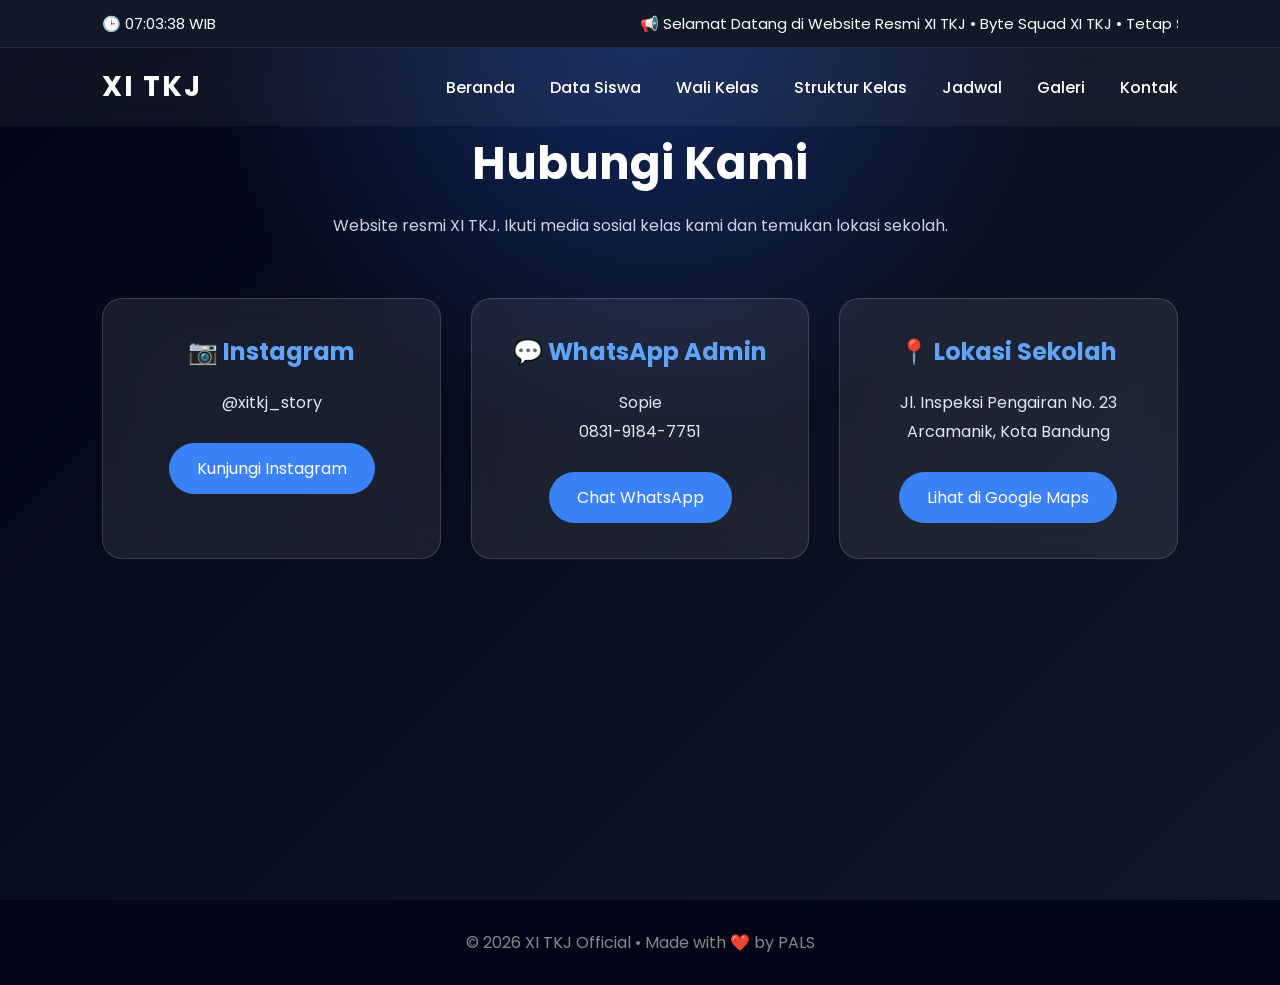
==== kontak.html @ ce1cf1f9 "XI-TKJ" ====
<!DOCTYPE html>
<html lang="id">
<head>
    <meta charset="UTF-8">
    <meta name="viewport" content="width=device-width, initial-scale=1.0">

    <title>Kontak - XI TKJ Official</title>

    <link rel="stylesheet" href="style.css">

    <link href="https://fonts.googleapis.com/css2?family=Poppins:wght@300;400;500;600;700&display=swap" rel="stylesheet">
</head>

<body>

    <!-- TOP BAR -->
<div class="topbar">

    <div id="clock">00:00:00 WIB</div>

    <div class="marquee">
        <span>
            📢 Selamat Datang di Website Resmi XI TKJ • Byte Squad XI TKJ • Tetap Semangat Belajar 🚀
        </span>
    </div>

</div>

<div id="loader">
    <h1>XI TKJ</h1>
</div>

<header>

<nav>

<div class="logo">

XI TKJ

</div>

<ul>

<li><a href="index.html">Beranda</a></li>
<li><a href="siswa.html">Data Siswa</a></li>
<li><a href="wali.html">Wali Kelas</a></li>
<li><a href="struktur.html">Struktur Kelas</a></li>
<li><a href="jadwal.html">Jadwal</a></li>
<li><a href="galeri.html">Galeri</a></li>
<li><a href="kontak.html">Kontak</a></li>

</ul>

</nav>

</header>

<section class="kontak">

<h1>Hubungi Kami</h1>

<p class="subtitle">
Website resmi XI TKJ. Ikuti media sosial kelas kami dan temukan lokasi sekolah.
</p>

<div class="kontak-grid">

<div class="kontak-card">

<h2>📷 Instagram</h2>

<p>@xitkj_story</p>

<a href="https://www.instagram.com/xitkj_story/" target="_blank">
Kunjungi Instagram
</a>

</div>
   <div class="kontak-card">

        <h2>💬 WhatsApp Admin</h2>

        <p>
            Sopie<br>
            0831-9184-7751
        </p>

        <a href="https://wa.me/6285834478438" target="_blank">
            Chat WhatsApp
        </a>

    </div>

<div class="kontak-card">

<h2>📍 Lokasi Sekolah</h2>

<p>
Jl. Inspeksi Pengairan No. 23<br>
Arcamanik, Kota Bandung
</p>

<a href="https://maps.google.com/?q=Jl. Sungai Cisaranten Kulon Inspeksi Pengairan No.23, RT./RW/RW.04/03, Cisaranten Kulon, Kec. Arcamanik, Kota Bandung, Jawa Barat 40293" target="_blank">
Lihat di Google Maps
</a>

</div>

</div>

</section>

<footer>

<p>

© 2026 XI TKJ Official • Made with ❤️ by PALS

</p>

</footer>

<script src="script.js"></script>

</body>
</html>
---- style.css ----
*{
margin:0;
padding:0;
box-sizing:border-box;
font-family:'Poppins',sans-serif;
}

body{
background:#0b1120;
color:white;    
overflow-x:hidden;
}

/* Loader */

#loader{
position:fixed;
top:0;
left:0;
width:100%;
height:100%;
background:#000;
display:flex;
justify-content:center;
align-items:center;
font-size:40px;
font-weight:bold;
z-index:9999;
transition:1s;
}

/* Navbar */

header{
position:fixed;
width:100%;
top:0;
left:0;
padding:18px 8%;
backdrop-filter:blur(15px);
background:rgba(255,255,255,.05);
z-index:100;
}

nav{
display:flex;
justify-content:space-between;
align-items:center;
}

.logo{
font-size:28px;
font-weight:700;
letter-spacing:2px;
}

nav ul{
display:flex;
list-style:none;
gap:35px;
}

nav ul li a{

text-decoration:none;
color:white;
font-weight:500;
transition:.3s;

}

nav ul li a:hover{

color:#60a5fa;

}

/* Hero */

.hero{

height:100vh;

display:flex;

justify-content:center;

align-items:center;

text-align:center;

padding:0 20px;

background:

linear-gradient(rgba(0,0,0,.65),rgba(0,0,0,.75)),

url("https://images.unsplash.com/photo-1518770660439-4636190af475?auto=format&fit=crop&w=1600&q=80");

background-size:cover;

background-position:center;

}

.hero-content{

max-width:800px;

animation:fadeUp 1.5s;

}

.hero h1{

font-size:25px;

letter-spacing:5px;

color:#60a5fa;

}

.hero h2{

font-size:60px;

margin:10px 0;

}

.hero p{

margin:25px 0;

line-height:1.8;

color:#ddd;

}

.btn{

display:inline-block;

padding:15px 40px;

background:#3b82f6;

color:white;

text-decoration:none;

border-radius:40px;

transition:.3s;

}

.btn:hover{

transform:translateY(-5px);

background:#2563eb;

}

/* About */

.about{

padding:100px 12%;

text-align:center;

}

.about h2{

font-size:40px;

margin-bottom:20px;

}

.about p{

max-width:900px;

margin:auto;

line-height:1.8;

color:#cfcfcf;

}

/* Footer */

footer{

padding:30px;

text-align:center;

background:#020617;

color:#888;

}

/* Animation */

@keyframes fadeUp{

from{

opacity:0;

transform:translateY(40px);

}

to{

opacity:1;

transform:translateY(0);

}

}

/* Responsive */

@media(max-width:768px){

nav{

flex-direction:column;

gap:15px;

}

nav ul{

flex-wrap:wrap;

justify-content:center;

}

.hero h2{

font-size:38px;

}

.about h2{

font-size:30px;

}

}
.students{
    padding:120px 8%;
}

.students h1{
    text-align:center;
    margin-bottom:40px;
    font-size:42px;
}

.student-grid{
    display:grid;
    grid-template-columns:repeat(auto-fit,minmax(250px,1fr));
    gap:25px;
}

.card{
    background:rgba(255,255,255,.05);
    border:1px solid rgba(255,255,255,.1);
    border-radius:20px;
    padding:30px;
    text-align:center;
    transition:.3s;
    backdrop-filter:blur(10px);
}

.card:hover{
    transform:translateY(-10px);
    box-shadow:0 10px 30px rgba(59,130,246,.3);
}

.card img{
    width:120px;
    height:120px;
    border-radius:50%;
    object-fit:cover;
    margin-bottom:20px;
    border:4px solid #3b82f6;
}

.card h2{
    color:#60a5fa;
    margin-bottom:10px;
}

.card p{
    color:white;
}
/* ========================= */
/*       WALI KELAS          */
/* ========================= */

.wali{
    min-height:100vh;
    display:flex;
    flex-direction:column;
    justify-content:center;
    align-items:center;
    text-align:center;
    padding:120px 20px;
}

.wali img{
    width:190px;
    height:190px;
    border-radius:50%;
    object-fit:cover;
    border:5px solid #3b82f6;
    margin-bottom:25px;
    transition:.4s;
}

.wali img:hover{
    transform:scale(1.05);
}

.wali h1{
    font-size:42px;
    margin-bottom:10px;
}

.wali h3{
    color:#60a5fa;
    margin-bottom:20px;
}

.wali p{
    max-width:700px;
    color:#cfcfcf;
    line-height:1.8;
    font-size:17px;
}
/* ===== STRUKTUR ORGANISASI ===== */

.struktur{
    padding:130px 8%;
    min-height:100vh;
    background:
    radial-gradient(circle at top,#2563eb33,transparent 40%),
    linear-gradient(135deg,#020617,#111827);
}

.struktur h1{
    text-align:center;
    color:white;
    font-size:42px;
    margin-bottom:60px;
}

.tree{
    display:flex;
    flex-direction:column;
    align-items:center;
}

.level{
    display:flex;
    justify-content:center;
}

.level.multi{
    gap:35px;
    flex-wrap:wrap;
}

.connector{
    width:4px;
    height:45px;
    background:#3b82f6;
}

.jabatan{
    width:260px;
    padding:25px;
    border-radius:20px;
    text-align:center;

    background:rgba(255,255,255,.08);
    border:1px solid rgba(255,255,255,.15);
    backdrop-filter:blur(15px);

    transition:.3s;
    box-shadow:0 10px 30px rgba(0,0,0,.25);
}

.jabatan:hover{
    transform:translateY(-8px);
    box-shadow:0 0 30px #3b82f6;
}

.jabatan h2{
    color:#60a5fa;
    margin-bottom:10px;
}

.jabatan p{
    color:#e5e7eb;
    line-height:1.6;
}
/* ========================= */
/*         KONTAK            */
/* ========================= */

.kontak{
    min-height:100vh;
    padding:130px 8%;
    background:
    radial-gradient(circle at top,#2563eb55,transparent 40%),
    linear-gradient(135deg,#020617,#111827);
}

.kontak h1{
    text-align:center;
    font-size:45px;
    margin-bottom:15px;
}

.subtitle{
    text-align:center;
    color:#cbd5e1;
    margin-bottom:60px;
}

.kontak-grid{
    display:grid;
    grid-template-columns:repeat(auto-fit,minmax(320px,1fr));
    gap:30px;
}

.kontak-card{
    background:rgba(255,255,255,.08);
    border:1px solid rgba(255,255,255,.15);
    backdrop-filter:blur(15px);
    border-radius:20px;
    padding:35px;
    text-align:center;
    transition:.35s;
}

.kontak-card:hover{
    transform:translateY(-10px);
    box-shadow:0 10px 35px rgba(59,130,246,.4);
}

.kontak-card h2{
    color:#60a5fa;
    margin-bottom:20px;
}

.kontak-card p{
    color:#e2e8f0;
    line-height:1.8;
    margin-bottom:25px;
}

.kontak-card a{
    display:inline-block;
    padding:13px 28px;
    border-radius:40px;
    background:#3b82f6;
    color:white;
    text-decoration:none;
    transition:.3s;
}

.kontak-card a:hover{
    background:#2563eb;
}
/* ========================= */
/* TOP BAR */
/* ========================= */

.topbar{

    display:flex;
    justify-content:space-between;
    align-items:center;

    padding:12px 8%;

    background:#111827;

    color:white;

    font-size:15px;

    position:fixed;

    width:100%;

    top:0;

    z-index:999;

    border-bottom:1px solid rgba(255,255,255,.1);

}

.marquee{

    overflow:hidden;

    white-space:nowrap;

    width:50%;

}

.marquee span{

    display:inline-block;

    animation:marquee 15s linear infinite;

}

@keyframes marquee{

0%{
transform:translateX(100%);
}

100%{
transform:translateX(-100%);
}

}

header{

top:48px;

}

/* ========================= */
/* STATISTIK */
/* ========================= */

.stats{

padding:80px 8%;

display:flex;

justify-content:center;

gap:40px;

flex-wrap:wrap;

}

.stat-card{

background:rgba(255,255,255,.06);

padding:25px;

border-radius:20px;

width:230px;

text-align:center;

backdrop-filter:blur(10px);

transition:.3s;

}

.stat-card:hover{

transform:translateY(-8px);

box-shadow:0 0 25px #3b82f6;

}

.stat-card h2{

font-size:40px;

color:#60a5fa;

}

/* ========================= */
/* ANIMASI */
/* ========================= */

.hidden{

opacity:0;

transform:translateY(50px);

transition:1s;

}

.show{

opacity:1;

transform:translateY(0);

}
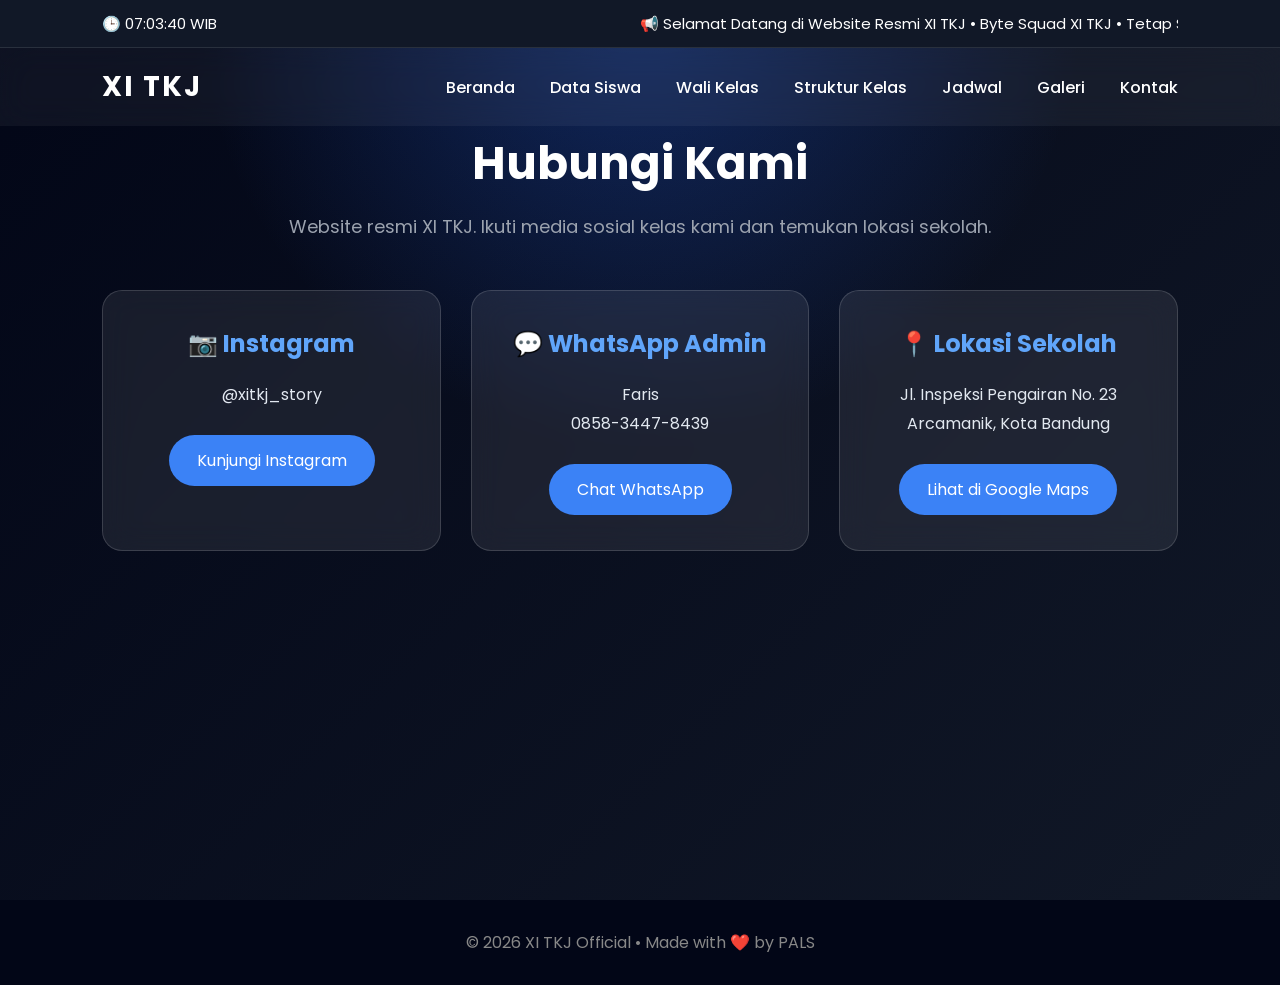
==== commit 82807228: "update web" ====
--- a/kontak.html
+++ b/kontak.html
@@ -82,8 +82,8 @@
         <h2>💬 WhatsApp Admin</h2>
 
         <p>
-            Sopie<br>
-            0831-9184-7751
+            Faris<br>
+            0858-3447-8439
         </p>
 
         <a href="https://wa.me/6285834478438" target="_blank">
--- a/style.css
+++ b/style.css
@@ -275,43 +275,129 @@
 }
 
 .student-grid{
-    display:grid;
-    grid-template-columns:repeat(auto-fit,minmax(250px,1fr));
-    gap:25px;
+
+display:grid;
+
+grid-template-columns:repeat(4,1fr);
+
+gap:30px;
+
+margin-top:40px;
+
+align-items:stretch;
+
 }
 
 .card{
-    background:rgba(255,255,255,.05);
-    border:1px solid rgba(255,255,255,.1);
+    background:transparent;
+    border:none;
+    padding:0;
+    height:380px;
+    perspective:1000px;
+}
+
+.card-inner{
+    width:100%;
+    height:100%;
+    position:relative;
+    transition:.8s;
+    transform-style:preserve-3d;
+}
+
+.card:hover .card-inner{
+    transform:rotateY(180deg);
+}
+
+.card-front,
+.card-back{
+
+    position:absolute;
+
+    width:100%;
+    height:100%;
+
     border-radius:20px;
-    padding:30px;
-    text-align:center;
-    transition:.3s;
-    backdrop-filter:blur(10px);
-}
-
-.card:hover{
-    transform:translateY(-10px);
-    box-shadow:0 10px 30px rgba(59,130,246,.3);
-}
-
-.card img{
+
+    display:flex;
+    flex-direction:column;
+    justify-content:center;
+    align-items:center;
+
+    backface-visibility:hidden;
+
+    background:rgba(255,255,255,.06);
+
+    border:1px solid rgba(255,255,255,.12);
+
+    backdrop-filter:blur(12px);
+
+    box-shadow:0 10px 25px rgba(0,0,0,.35);
+
+    padding:25px;
+}
+
+.card-front img{
+
     width:120px;
     height:120px;
+
+    object-fit:cover;
+
     border-radius:50%;
-    object-fit:cover;
+
+    border:4px solid #3b82f6;
+
     margin-bottom:20px;
-    border:4px solid #3b82f6;
-}
-
-.card h2{
+}
+
+.card-front h2{
     color:#60a5fa;
-    margin-bottom:10px;
-}
-
-.card p{
+}
+
+.card-front p{
     color:white;
 }
+
+.card-back{
+
+    transform:rotateY(180deg);
+
+    text-align:center;
+}
+
+.card-back h3{
+    color:#60a5fa;
+    margin-bottom:15px;
+}
+
+.card-back hr{
+    width:80%;
+    margin:12px auto;
+    border:.5px solid rgba(255,255,255,.2);
+}
+
+.card-back p{
+    margin:6px 0;
+}
+
+.badge{
+
+    margin-top:15px;
+
+    background:#2563eb;
+
+    padding:8px 18px;
+
+    border-radius:25px;
+
+    font-weight:600;
+}
+
+.school{
+    margin-top:15px;
+    color:#60a5fa;
+}
+
 /* ========================= */
 /*       WALI KELAS          */
 /* ========================= */
@@ -630,4 +716,300 @@
 
 transform:translateY(0);
 
+}
+/* ========================================= */
+/*            HALAMAN JADWAL                 */
+/* ========================================= */
+
+.jadwal{
+    padding:140px 8% 80px;
+    min-height:100vh;
+
+    background:
+    radial-gradient(circle at top,#2563eb55,transparent 40%),
+    linear-gradient(135deg,#020617,#111827);
+}
+
+.jadwal h1{
+    text-align:center;
+    font-size:46px;
+    margin-bottom:10px;
+    color:#ffffff;
+}
+
+.subtitle{
+    text-align:center;
+    color:#9ca3af;
+    margin-bottom:50px;
+    font-size:18px;
+}
+
+.hari{
+    background:rgba(255,255,255,.06);
+    backdrop-filter:blur(15px);
+    border:1px solid rgba(255,255,255,.12);
+    border-radius:22px;
+    padding:30px;
+    margin-bottom:45px;
+    box-shadow:0 10px 30px rgba(0,0,0,.35);
+    transition:.35s;
+}
+
+.hari:hover{
+    transform:translateY(-8px);
+    box-shadow:0 0 35px rgba(59,130,246,.45);
+}
+
+.hari h2{
+    margin-bottom:25px;
+    color:#60a5fa;
+    font-size:30px;
+    text-align:center;
+}
+
+table{
+    width:100%;
+    border-collapse:collapse;
+    overflow:hidden;
+    border-radius:15px;
+}
+
+table th{
+
+    background:#2563eb;
+
+    color:white;
+
+    padding:15px;
+
+    font-size:17px;
+}
+
+table td{
+
+    padding:14px;
+
+    border-bottom:1px solid rgba(255,255,255,.08);
+
+    color:#f3f4f6;
+
+    transition:.25s;
+}
+
+table tr:nth-child(even){
+
+    background:rgba(255,255,255,.03);
+}
+
+table tr:hover{
+
+    background:rgba(59,130,246,.18);
+
+    transform:scale(1.01);
+}
+
+.istirahat{
+
+    background:#f59e0b !important;
+
+    color:#111827 !important;
+
+    font-weight:bold;
+}
+
+.sholat{
+
+    background:#22c55e !important;
+
+    color:white !important;
+
+    font-weight:bold;
+}
+
+.hidden{
+
+    opacity:0;
+
+    transform:translateY(50px);
+
+    transition:all .8s ease;
+}
+
+.show{
+
+    opacity:1;
+
+    transform:translateY(0);
+}
+
+/* ========================= */
+/* RESPONSIVE */
+/* ========================= */
+
+@media(max-width:900px){
+
+.jadwal{
+
+padding:130px 15px 50px;
+
+}
+
+.jadwal h1{
+
+font-size:34px;
+
+}
+
+.hari{
+
+padding:20px;
+
+}
+
+.hari h2{
+
+font-size:24px;
+
+}
+
+table{
+
+display:block;
+
+overflow-x:auto;
+
+white-space:nowrap;
+
+}
+
+table th{
+
+font-size:15px;
+
+}
+
+table td{
+
+font-size:14px;
+
+padding:12px;
+
+}
+
+}
+/* ========================= */
+/* RESPONSIVE STUDENT GRID   */
+/* ========================= */
+
+@media (max-width:1200px){
+
+.student-grid{
+
+grid-template-columns:repeat(3,1fr);
+
+}
+
+}
+
+@media (max-width:768px){
+
+.student-grid{
+
+grid-template-columns:repeat(2,1fr);
+
+}
+
+}
+
+@media (max-width:500px){
+
+.student-grid{
+
+grid-template-columns:1fr;
+
+}
+
+}
+/* ===========================
+   ULANG TAHUN TERDEKAT
+=========================== */
+
+.birthday-card{
+
+    max-width:700px;
+
+    margin:35px auto;
+
+    padding:22px 25px;
+
+    border-radius:22px;
+
+    background:rgba(255,255,255,.07);
+
+    border:1px solid rgba(255,255,255,.12);
+
+    backdrop-filter:blur(12px);
+
+    box-shadow:0 10px 25px rgba(0,0,0,.25);
+
+    display:flex;
+    align-items:center;
+    gap:20px;
+
+}
+
+.birthday-photo img{
+
+    width:90px;
+    height:90px;
+
+    border-radius:50%;
+    object-fit:cover;
+
+    border:3px solid #3b82f6;
+}
+
+.birthday-info{
+    flex:1;
+}
+
+.birthday-info h2{
+    color:#60a5fa;
+    margin-bottom:8px;
+    font-size:22px;
+}
+
+#nextBirthdayName{
+    font-size:20px;
+    font-weight:700;
+    margin-bottom:5px;
+}
+
+#nextBirthdayDate{
+    color:#cbd5e1;
+    margin-bottom:12px;
+}
+
+#countdownBirthday{
+    display:inline-block;
+    padding:8px 16px;
+    border-radius:25px;
+    background:#2563eb;
+    font-weight:600;
+    font-size:14px;
+}
+
+/* HP */
+
+@media(max-width:600px){
+
+.birthday-card{
+    flex-direction:column;
+    text-align:center;
+}
+
+.birthday-info{
+    text-align:center;
+}
+
 }
